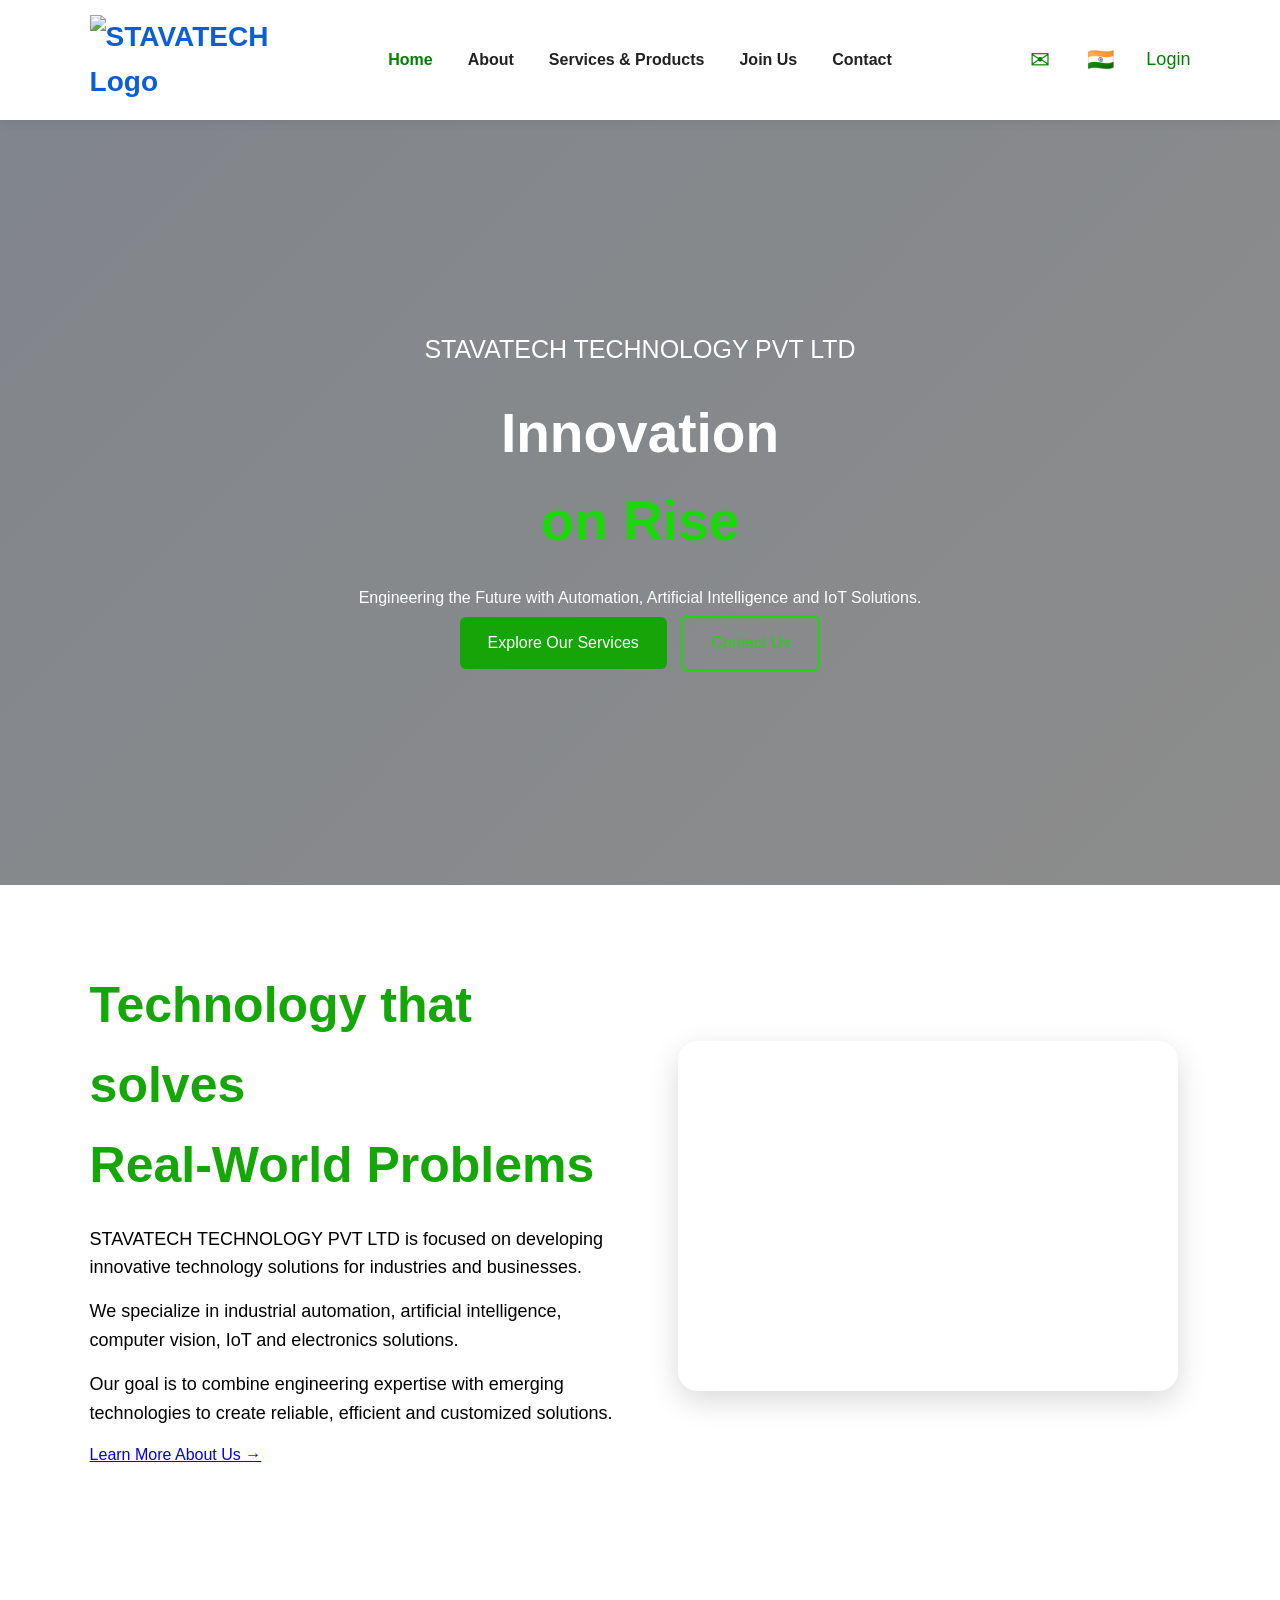
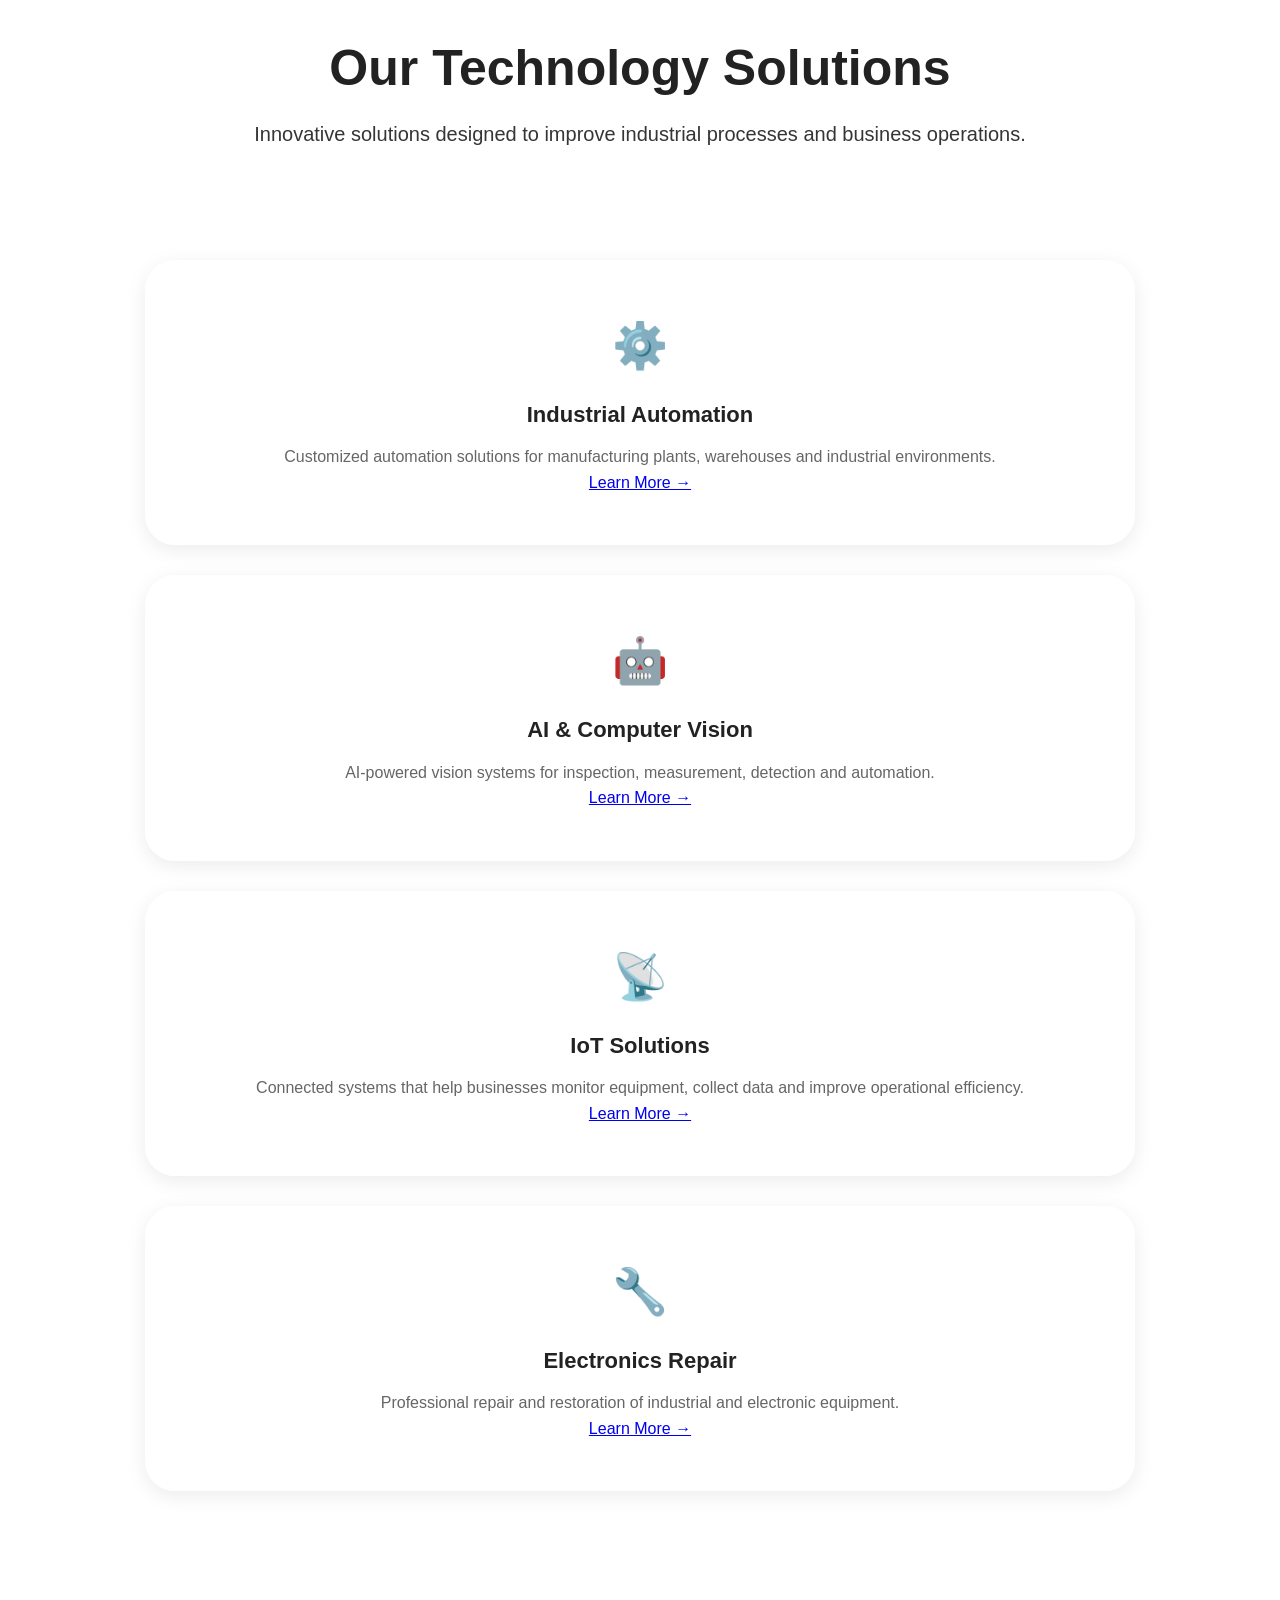
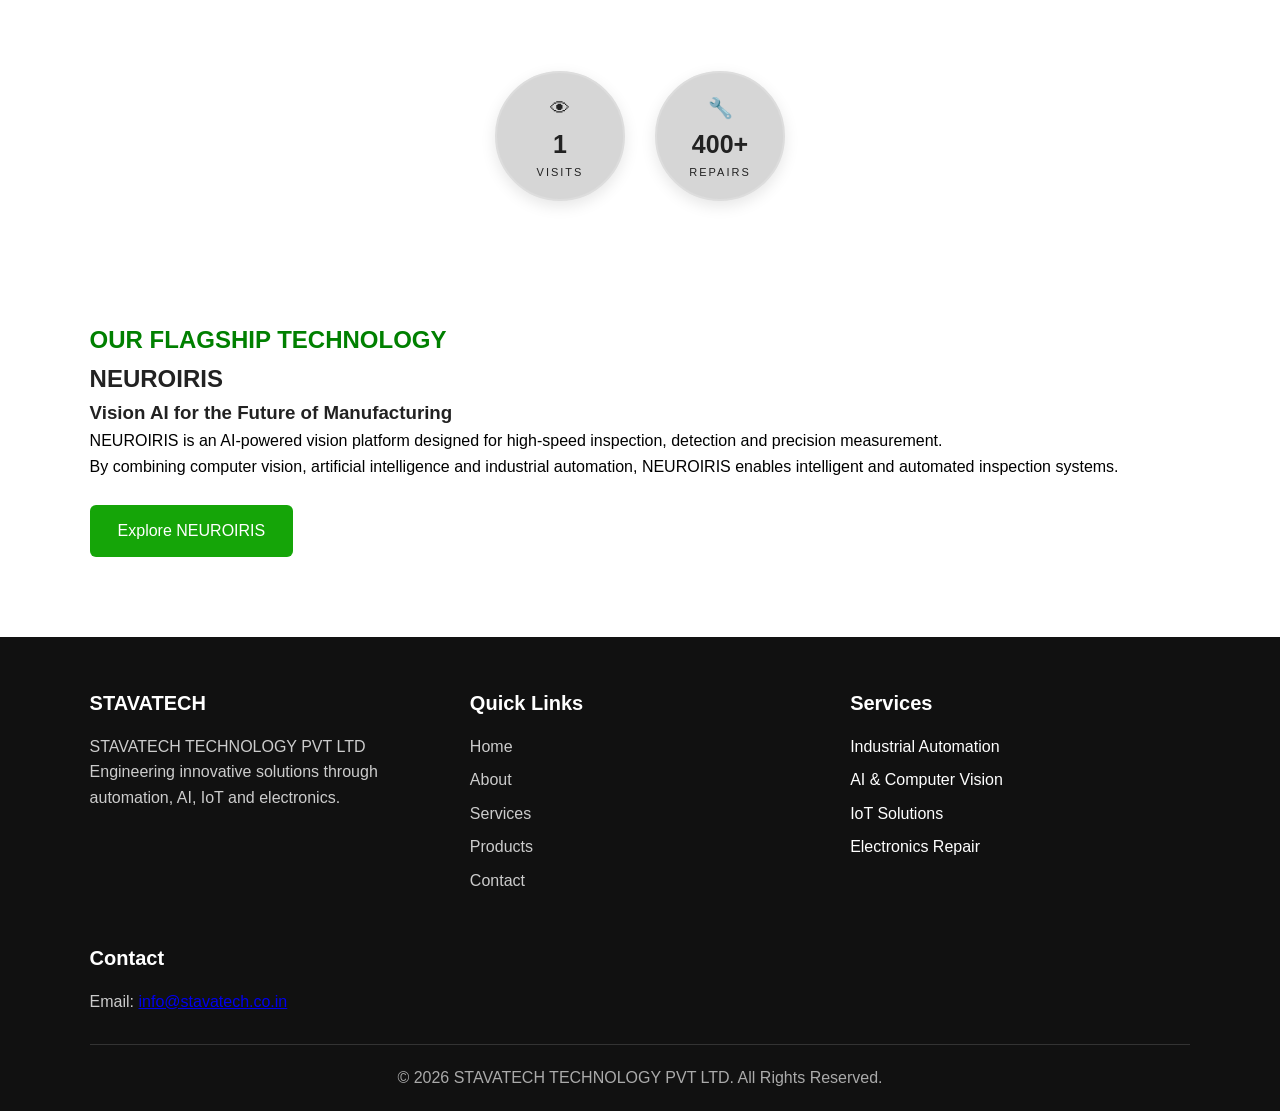
==== index.html @ b0d435f3 "Add files via upload" ====
<!doctype html>
<html lang="en">
  <head>
    <meta charset="UTF-8" />
    <meta name="viewport" content="width=device-width, initial-scale=1.0" />
    <link rel="icon" type="image/png" href="assets/logo1.png" />
    <link rel="stylesheet" href="style.css" />

    <title>STAVATECH TECHNOLOGY PVT LTD</title>
  </head>

  <body>
    <!--nav bar-->

    <header class="header">
      <nav class="navbar">
        <!--logo-->
        <div class="logo">
          <a href="index.html" class="logo">
            <img src="assets/logobg.png" alt="STAVATECH Logo" />
          </a>
        </div>

        <!--nav links-->
        <ul class="nav-links">
          <li>
            <a href="index.html" class="active">Home</a>
          </li>

          <li>
            <a href="about.html">About</a>
          </li>

          <li>
            <a href="services.html">Services & Products</a>
          </li>

          <li>
            <a href="join.html">Join Us</a>
          </li>
          
          <li>
            <a href="contact.html">Contact</a>
          </li>
        </ul>

        <!--email-->
        <a
          href="mailto:info@stavatech.co.in"
          class="email-icon"
          title="Email Us"
        >
          ✉
        </a>

        <!--linkedin-->
        <a
          href="https://www.linkedin.com/company/stavatech/"
          class="linkedin-icon"
          title="Visit our LinkedIn"
          target="_blank"
        >
          🇮🇳
        </a>

        <!--login-->
        <a href="login.html" class="login-icon" title="Login"> Login </a>
      </nav>
    </header>

    <!--HERO-->

    <main>
      <section class="hero">
        <!--slideshow-->

        <div class="hero-slideshow">
          <div
            class="slide active"
            style="background-image: url(&quot;assets/hero1.jpg&quot;)"
          ></div>

          <div
            class="slide"
            style="background-image: url(&quot;assets/hero2.jpg&quot;)"
          ></div>

          <div
            class="slide"
            style="background-image: url(&quot;assets/img4.jpg&quot;)"
          ></div>

          <div
            class="slide"
            style="background-image: url(&quot;assets/right.png&quot;)"
          ></div>

          <div
            class="slide"
            style="background-image: url(&quot;assets/hero5.jpeg&quot;)"
          ></div>
        </div>

        <div class="hero-overlay"></div>

        <!-- Hero Text -->

        <div class="hero-content">
          <p class="company-name">STAVATECH TECHNOLOGY PVT LTD</p>

          <h1>
            Innovation<br />
            <span>on Rise</span>
          </h1>

          <p>
            Engineering the Future with Automation, Artificial Intelligence and
            IoT Solutions.
          </p>

          <a href="services.html" class="btn"> Explore Our Services </a>

          <a href="contact.html" class="btn btn-outline"> Contact Us </a>
        </div>
      </section>

      <!-- INTRODUCTION -->

      <section>
        <div class="intro-container">
          <div class="intro-text">
            <h2>
              Technology that solves<br />
              Real-World Problems
            </h2>

            <p>
              STAVATECH TECHNOLOGY PVT LTD is focused on developing innovative
              technology solutions for industries and businesses.
            </p>

            <p>
              We specialize in industrial automation, artificial intelligence,
              computer vision, IoT and electronics solutions.
            </p>

            <p>
              Our goal is to combine engineering expertise with emerging
              technologies to create reliable, efficient and customized
              solutions.
            </p>

            <a href="about.html" class="text-link small-text">
              Learn More About Us →
            </a>
          </div>

          <div class="intro-image">
            <video autoplay muted loop playsinline>
              <source src="assets/vid.mp4" type="video/mp4" />

              Your browser does not support the video tag.
            </video>
          </div>
        </div>
      </section>

      <!-- SERVICES -->

      <section>
        <div class="section-title">
          <h2>Our Technology Solutions</h2>

          <p>
            Innovative solutions designed to improve industrial processes and
            business operations.
          </p>
        </div>



        <div class="services-container">
          <!--1-->

          <div class="service-card">
            <div class="service-icon">⚙️</div>

            <h3>Industrial Automation</h3>

            <p>
              Customized automation solutions for manufacturing plants,
              warehouses and industrial environments.
            </p>

            <a href="services.html"> Learn More → </a>
          </div>

          <!--2-->

          <div class="service-card">
            <div class="service-icon">🤖</div>

            <h3>AI & Computer Vision</h3>

            <p>
              AI-powered vision systems for inspection, measurement, detection
              and automation.
            </p>

            <a href="services.html"> Learn More → </a>
          </div>

          <!--3-->

          <div class="service-card">
            <div class="service-icon">📡</div>

            <h3>IoT Solutions</h3>

            <p>
              Connected systems that help businesses monitor equipment, collect
              data and improve operational efficiency.
            </p>

            <a href="services.html"> Learn More → </a>
          </div>

          <!--4-->

          <div class="service-card">
            <div class="service-icon">🔧</div>

            <h3>Electronics Repair</h3>

            <p>
              Professional repair and restoration of industrial and electronic
              equipment.
            </p>

            <a href="services.html"> Learn More → </a>
          </div>
        </div>
      </section>

      <!-- COUNTERS -->

      <div class="counters-container">
        <div class="counter-circle">
          <span class="counter-icon"> 👁 </span>

          <span id="visitCount"> 0 </span>

          <small> VISITS </small>
        </div>

        <div class="counter-circle">
          <span class="counter-icon"> 🔧 </span>

          <span id="repairCount"> 500 </span>

          <small> REPAIRS </small>
        </div>
      </div>

      <!-- NEUROIRIS SECTION -->

      <section>
        <div>
          <div>
            <h1 style="color: #008000">OUR FLAGSHIP TECHNOLOGY</h1>

            <h2>NEUROIRIS</h2>

            <h3>Vision AI for the Future of Manufacturing</h3>

            <p style="color: black">
              NEUROIRIS is an AI-powered vision platform designed for high-speed
              inspection, detection and precision measurement.
            </p>

            <p style="color: black">
              By combining computer vision, artificial intelligence and
              industrial automation, NEUROIRIS enables intelligent and automated
              inspection systems.
            </p>

            <br />

            <a href="product.html" class="btn primary-btn">
              Explore NEUROIRIS
            </a>
          </div>
        </div>
      </section>
    </main>

    <!-- FOOTER -->

    <footer class="footer">
      <div class="container footer-container">
        <!-- Company -->

        <div class="footer-column">
          <h3>STAVATECH</h3>

          <p>STAVATECH TECHNOLOGY PVT LTD</p>

          <p>
            Engineering innovative solutions through automation, AI, IoT and
            electronics.
          </p>
        </div>

    

        <div class="footer-column">
          <h3>Quick Links</h3>

          <ul>
            <li>
              <a href="index.html"> Home </a>
            </li>

            <li>
              <a href="about.html"> About </a>
            </li>

            <li>
              <a href="services.html"> Services </a>
            </li>

            <li>
              <a href="product.html"> Products </a>
            </li>

            <li>
              <a href="contact.html"> Contact </a>
            </li>
          </ul>
        </div>

        <!-- Services -->

        <div class="footer-column">
          <h3>Services</h3>

          <ul>
            <li>Industrial Automation</li>

            <li>AI & Computer Vision</li>

            <li>IoT Solutions</li>

            <li>Electronics Repair</li>
          </ul>
        </div>


        <div class="footer-column">
          <h3>Contact</h3>

          <p>
            Email:

            <a href="mailto:info@stavatech.co.in"> info@stavatech.co.in </a>
          </p>
        </div>
      </div>


      <div class="footer-bottom">
        <p>© 2026 STAVATECH TECHNOLOGY PVT LTD. All Rights Reserved.</p>
      </div>
    </footer>

    <button id="backToTop">↑</button>
    <script src="script.js"></script>
  </body>
</html>
---- style.css ----
* {
  margin: 0;
  padding: 0;
  box-sizing: border-box;
}

html {
  scroll-behavior: smooth;
}

body {
  font-family: Arial, Helvetica, sans-serif;
  background-color: #ffffff;
  color: #222;
  line-height: 1.6;
}

.navbar {
  width: 100%;
  background-color: #ffffff;
  padding: 15px 7%;

  display: flex;
  align-items: center;

  position: sticky;
  top: 0;
  z-index: 1000;

  box-shadow: 0 2px 10px rgba(0, 0, 0, 0.08);
}

.logo {
  font-size: 28px;
  font-weight: bold;
  color: #0b5ed7;
  text-decoration: none;
}

.logo img {
  width: 200px;
  height: auto;
  display: block;
}

.logo span {
  color: #222;
}

.nav-links {
  position: absolute;
  left: 50%;
  transform: translateX(-50%);

  display: flex;
  list-style: none;
  gap: 35px;
}

.nav-links li a {
  text-decoration: none;
  color: #222;
  font-size: 16px;
  font-weight: 600;
  transition: 0.3s;
}

.nav-links li a:hover {
  color: #008000;
}

.email-icon {
  position: absolute;
  right: 18%;

  font-size: 24px;
  color: #008000;
  text-decoration: none;

  transition: 0.3s;
}

.email-icon:hover {
  color: #008000;
  transform: scale(1.15);
}

.linkedin-icon {
  position: absolute;
  right: 13%;

  font-size: 22px;
  color: #008000;

  text-decoration: none;

  transition: 0.3s;
  font-weight: bold;
}

.linkedin-icon:hover {
  color: #008000;
  transform: scale(1.15);
}

.login-icon {
  position: absolute;
  right: 7%;

  font-size: 18px;
  color: #008000;

  text-decoration: none;

  transition: 0.3s;
}

.login-icon:hover {
  color: #008000;
  transform: scale(1.15);
}

/* Active navigation link */

.nav-links li a.active {
  color: #008000;
  font-weight: bold;
}

/*HERO SECTION*/

.hero {
  min-height: 85vh;
  display: flex;
  align-items: center;
  justify-content: center;
  text-align: center;
  padding: 80px 7%;
  background: linear-gradient(135deg, #eaf3ff, #ffffff);
}

.hero-content {
  max-width: 900px;
}

.hero h1 {
  font-size: 55px;
  margin-bottom: 20px;
  color: #ffffff;
}

.hero h1 span {
  color: #1cd70b;
}

.hero1 p {
  font-size: 19px;
  color: #ffffff;
  max-width: 700px;
  margin: 0 auto 30px;
}

/*  HERO SLIDESHOW*/

.hero {
  position: relative;
  min-height: 85vh;
  overflow: hidden;

  display: flex;
  align-items: center;
  justify-content: center;

  text-align: center;

  padding: 80px 7%;

  color: white;
}

/* Slideshow container */

.hero-slideshow {
  position: absolute;
  top: 0;
  left: 0;

  width: 100%;
  height: 100%;

  overflow: hidden;
  z-index: 0;
}

/* Individual slides */

.slide {
  position: absolute;

  top: 0;
  left: 0;

  width: 100%;
  height: 100%;

  background-size: cover;
  background-position: center;

  /* Start outside the screen on the right */
  transform: translateX(100%);

  transition: transform 1s ease-in-out;
}

/* Active slide */

.slide.active {
  transform: translateX(0);
}

.slide.previous {
  transform: translateX(-100%);
}

/* Dark overlay */

.hero-overlay {
  position: absolute;

  top: 0;
  left: 0;

  width: 100%;
  height: 100%;

  background: rgba(0, 0, 0, 0.45);

  z-index: 1;
}

/* Hero content */

.hero-content {
  position: relative;

  z-index: 2;

  max-width: 900px;

  color: white;
}

/* Company name */

.company-name {
  font-size: 25px;
  margin-bottom: 20px;

  color: white;
}

/* Buttons */

.hero .btn {
  margin: 5px;
}

/*INTRO*/

.intro-container {
  display: flex;
  flex-direction: row;

  gap: 50px;
}

.intro-text {
  flex: 1;
}

.intro-text h2 {
  font-size: 50px;
  margin-bottom: 20px;
  color: #15a707;
}

.intro-text p {
  color: #000000;
  margin-bottom: 15px;
  font-size: large;
  font-weight: 500;
}

.intro-image {
  flex: 1;
}

.intro-image {
  flex: 1;
  display: flex;
  justify-content: center;
  align-items: center;
}

.intro-image video {
  width: 100%;
  max-width: 500px;
  height: 350px;
  object-fit: cover;
  border-radius: 20px;
  box-shadow: 0 10px 30px rgba(0, 0, 0, 0.15);
}
/*BUTTONS*/

.btn {
  display: inline-block;
  padding: 13px 28px;
  background-color: #15a508;
  color: #ffffff;
  text-decoration: none;
  border-radius: 6px;
  font-size: 16px;
  border: none;
  cursor: pointer;
  transition: 0.3s;
}

.btn:hover {
  background-color: #15a508;
  transform: translateY(-2px);
}

.btn-outline {
  background-color: transparent;
  color: #1cd70b;
  border: 2px solid #1cd70b;
  margin-left: 10px;
}

.btn-outline:hover {
  background-color: #1cd70b;
  color: #ffffff;
}

/*SECTION*/

section {
  padding: 80px 7%;
}

.section-title {
  text-align: center;
  margin-bottom: 50px;
}

.section-title h2 {
  font-size: 50px;
  margin-bottom: 10px;
}

.section-title p {
  color: #353535;
  font-size: 20px;
}

/*ABOUT SECTION*/

.about-container {
  display: flex;
  flex-direction: row;

  gap: 50px;
}

.about-text {
  flex: 1;
}

.about-text h2 {
  font-size: 38px;
  margin-bottom: 20px;
}

.about-text p {
  color: #555;
  margin-bottom: 15px;
  font-size: medium;
}

.about-image {
  flex: 1;
}

.about-image img {
  width: 100%;
  max-width: 550px;
  border-radius: 10px;
}

.custom-image img {
  width: 100%;
  border-radius: 10px;
  margin: 0 auto;
  display: block;
  max-width: 1400px;
  height: auto;
}

/*SERVICES*/

.services-container {
  display: flex;
  flex-direction: column;
  gap: 30px;
  padding: 60px 5%;
}

.services-container1 {
  display: flex;
  flex-direction: row;
  gap: 30px;
  padding: 60px 5%;
}

.service-card {
  padding: 50px;
  background-color: #ffffffb0;
  border-radius: 30px;
  border-color: #000000;
  box-shadow: 0 5px 20px rgba(0, 0, 0, 0.08);
  text-align: center;
  transition: 0.3s;
}

.service-card:hover {
  transform: translateY(-8px);
}

.service-icon {
  font-size: 45px;
  margin-bottom: 15px;
}

.service-card h3 {
  margin-bottom: 12px;
  font-size: 22px;
}

.service-card p {
  color: #666;
}

.project {
  position: relative;
  min-height: 85vh;
  display: flex;
  align-items: center;
  justify-content: center;
  text-align: center;
  padding: 80px 7%;

  background: linear-gradient(135deg, #eaf3ff, #ffffff);
}

.project-content {
  max-width: 900px;
}

.project h1 {
  font-size: 55px;
  margin-bottom: 20px;
  color: #000000;
}

.project h1 span {
  color: #1cd70b;
}

.project p {
  font-size: 19px;
  color: #000000;
  max-width: 700px;
  margin: 0 auto 30px;
}

/*PRODUCTS*/

.products-container {
  display: grid;
  grid-template-columns: repeat(3, 1fr);
  gap: 30px;
}

.product-card {
  background-color: #ffffff;
  border-radius: 10px;
  overflow: hidden;
  box-shadow: 0 5px 20px rgba(0, 0, 0, 0.08);
  transition: 0.3s;
}

.product-card:hover {
  transform: translateY(-8px);
}

.product-card img {
  width: 100%;
  height: 220px;
  object-fit: cover;
}

.product-content {
  padding: 25px;
}

.product-content h3 {
  font-size: 22px;
  margin-bottom: 10px;
}

.product-content p {
  color: #666;
  margin-bottom: 15px;
}

/*CONTACT */

.contact-container {
  display: grid;
  grid-template-columns: 1fr 1fr;
  gap: 50px;
}

.contact-info h2 {
  font-size: 35px;
  margin-bottom: 20px;
}

.contact-info p {
  color: #555;
  margin-bottom: 15px;
}

.contact-details {
  margin-top: 25px;
}

.contact-details p {
  margin-bottom: 12px;
}

.contact-form {
  background-color: #066d035d;
  padding: 30px;
  border-radius: 10px;
}

.contact-form input,
.contact-form textarea {
  width: 100%;
  padding: 13px;
  margin-bottom: 15px;
  border: 1px solid #ddd;
  border-radius: 5px;
  font-size: 15px;
  outline: none;
}

.contact-form input:focus,
.contact-form textarea:focus {
  border-color: #0b5ed7;
}

.contact-form textarea {
  height: 150px;
  resize: vertical;
}

.location-section {
    text-align: center;
    padding: 60px 7%;
    background: #f8fafc;
}

.location-section h2 {
    font-size: 36px;
    margin-bottom: 10px;
    color: #111827;
}

.location-section p {
    color: #555;
    margin-bottom: 30px;
}

.location-map {
    max-width: 900px;
    margin: auto;
}

.location-map img {
    width: 100%;
    height: auto;
    display: block;
    border-radius: 15px;
    box-shadow: 0 8px 25px rgba(0, 0, 0, 0.12);
}


/*PAGE HEADER */

.page-header {
  background-color: #eaf3ff;
  text-align: center;
  padding: 80px 7%;
}

.page-header h1 {
  font-size: 45px;
  margin-bottom: 10px;
}

.page-header p {
  color: #666;
  font-size: 18px;
}

/*FOOTER*/

footer {
  background-color: #111;
  color: #ffffff;
  padding: 50px 7% 20px;
}

.footer-container {
  display: grid;
  grid-template-columns: repeat(3, 1fr);
  gap: 40px;
  margin-bottom: 30px;
}

.footer-column h3 {
  margin-bottom: 15px;
  font-size: 20px;
}

.footer-column p {
  color: #ccc;
}

.footer-column ul {
  list-style: none;
}

.footer-column ul li {
  margin-bottom: 8px;
}

.footer-column ul li a {
  color: #ccc;
  text-decoration: none;
  transition: 0.3s;
}

.footer-column ul li a:hover {
  color: #ffffff;
}

.footer-bottom {
  border-top: 1px solid #333;
  padding-top: 20px;
  text-align: center;
  color: #aaa;
}

/*BACK TO TOP BUTTON*/

#backToTop {
  position: fixed;
  bottom: 25px;
  right: 25px;
  width: 45px;
  height: 45px;
  border: none;
  border-radius: 50%;
  background-color: #06b8068c;
  color: white;
  font-size: 20px;
  cursor: pointer;
  display: none;
  z-index: 999;
}

#backToTop:hover {
  background-color: #06b8068c;
}

/*VISIT COUNTER*/

.counters-container {
  width: 100%;
  display: flex;
  justify-content: center;
  align-items: center;
  gap: 30px;
  margin: 40px 0;
}

.counter-circle {
  width: 130px;
  height: 130px;

  border: 2px solid #ddd;
  border-radius: 50%;

  display: flex;
  flex-direction: column;
  justify-content: center;
  align-items: center;

  background: rgb(214, 214, 214);
  color: #222;

  box-shadow: 0 5px 15px rgba(0, 0, 0, 0.1);

  transition: 0.3s ease;
}

.counter-circle:hover {
  border-color: #00a651;
  box-shadow: 0 0 20px rgba(0, 166, 81, 0.5);
  transform: scale(1.08);
}

.counter-icon {
  font-size: 20px;
}

.counter-circle span:nth-child(2) {
  font-size: 25px;
  font-weight: bold;
}

.counter-circle small {
  font-size: 11px;
  letter-spacing: 2px;
}

/* Hover effect */
.counter-circle:hover {
  border-color: #00a651;
  box-shadow:
    0 0 10px #00a651,
    0 0 25px rgba(0, 166, 81, 0.5);

  transform: scale(1.08);
}

/*LOGIN*/

.login-container {
  min-height: 100vh;

  display: flex;
  justify-content: center;
  align-items: center;

  background: linear-gradient(135deg, #eaf3ff, #ffffff);

  padding: 20px;
}

.login-card {
  width: 100%;
  max-width: 420px;
  background: white;
  padding: 40px;
  border-radius: 20px;
  box-shadow: 0 10px 35px rgba(0, 0, 0, 0.12);
  text-align: center;
}

.login-logo h1 {
  font-size: 32px;
  margin-bottom: 25px;
}

.login-logo span {
  color: #00a651;
}

.login-logo b {
  color: #111;
}

.login-card h2 {
  font-size: 30px;
  margin-bottom: 8px;
  color: #222;
}

.login-subtitle {
  color: #777;
  margin-bottom: 30px;
}

.input-group {
  text-align: left;
  margin-bottom: 20px;
}

.input-group label {
  display: block;
  margin-bottom: 7px;
  font-size: 14px;
  font-weight: 600;
  color: #333;
}

.input-group input {
  width: 100%;
  padding: 13px;
  border: 1px solid #ddd;
  border-radius: 8px;
  font-size: 15px;
  box-sizing: border-box;
  outline: none;
  transition: 0.3s;
}

.input-group input:focus {
  border-color: #00a651;
  box-shadow: 0 0 5px rgba(0, 166, 81, 0.25);
}

.login-options {
  display: flex;
  justify-content: space-between;
  align-items: center;
  font-size: 13px;
  margin-bottom: 25px;
}

.login-options a {
  color: #00a651;
  text-decoration: none;
}

.login-btn {
  width: 100%;
  padding: 14px;
  border: none;
  border-radius: 8px;
  background: #00a651;
  color: white;
  font-size: 16px;
  font-weight: bold;
  cursor: pointer;
  transition: 0.3s;
}

.login-btn:hover {
  background: #008f45;
  transform: translateY(-2px);
  box-shadow: 0 5px 15px rgba(0, 166, 81, 0.3);
}

.divider {
  display: flex;
  align-items: center;
  margin: 30px 0;
  color: #999;
}

.divider::before,
.divider::after {
  content: "";
  flex: 1;
  height: 1px;
  background: #ddd;
}

.divider span {
  padding: 0 12px;
  font-size: 12px;
}

.register-text {
  font-size: 14px;
  color: #666;
}

.register-text a {
  color: #00a651;
  font-weight: bold;
  text-decoration: none;
}

/*JOIN OUR TEAM PAGE */

/* HERO */

.join-hero {
  min-height: 75vh;
  display: flex;
  align-items: center;
  justify-content: center;
  text-align: center;
  padding: 80px 7%;
  background:
    linear-gradient(rgba(0, 0, 0, 0.65), rgba(0, 0, 0, 0.65)),
    url("assets/hero2.jpg");
  background-size: cover;
  background-position: center;
}

.join-hero-content {
  max-width: 900px;
}

.small-heading {
  color: #19b65b;
  font-size: 14px;
  font-weight: 700;
  letter-spacing: 2px;
  margin-bottom: 15px;
}

.join-hero h1 {
  font-size: 60px;
  color: white;
  margin-bottom: 20px;
}

.join-hero h1 span {
  color: #19b65b;
}

.join-hero p {
  color: #eeeeee;
  font-size: 18px;
  line-height: 1.8;
  max-width: 700px;
  margin: 0 auto 30px;
}

/* BUTTON */

.join-btn {
  display: inline-block;
  padding: 14px 28px;
  background: #19b65b;
  color: white;
  text-decoration: none;
  border-radius: 6px;
  font-weight: 600;
  transition: 0.3s;
}

.join-btn:hover {
  background: #128a45;
  transform: translateY(-3px);
}

/*WHY JOIN*/

.why-join {
  padding: 90px 7%;
  background: #ffffff;
  text-align: center;
}

.section-heading {
  max-width: 750px;
  margin: 0 auto 50px;
}

.section-heading > p:first-child {
  color: #19b65b;
  font-size: 14px;
  font-weight: bold;
  letter-spacing: 2px;
}

.section-heading h2 {
  font-size: 42px;
  margin: 10px 0 15px;
  color: #111111;
}

.section-heading h2 span {
  color: #19b65b;
}

.section-heading p {
  color: #666666;
  line-height: 1.7;
}

/* BENEFITS */

.benefits-container {
  display: grid;
  grid-template-columns: repeat(4, 1fr);
  gap: 25px;
  max-width: 1200px;
  margin: auto;
}

.benefit-card {
  padding: 35px 25px;
  background: #ffffff;
  border-radius: 12px;
  box-shadow: 0 8px 30px rgba(0, 0, 0, 0.08);
  transition: 0.3s;
}

.benefit-card:hover {
  transform: translateY(-8px);
  box-shadow: 0 15px 35px rgba(0, 0, 0, 0.13);
}

.benefit-icon {
  font-size: 40px;
  margin-bottom: 15px;
}

.benefit-card h3 {
  font-size: 22px;
  color: #111111;
  margin-bottom: 12px;
}

.benefit-card p {
  color: #666666;
  line-height: 1.6;
}

/*OPENINGS */

.openings {
  padding: 90px 7%;
  background: #f5f8fb;
}

.jobs-container {
  max-width: 1000px;
  margin: auto;
}

.job-card {
  display: flex;
  align-items: center;
  justify-content: space-between;
  gap: 30px;
  background: white;
  padding: 30px;
  margin-bottom: 20px;
  border-radius: 12px;
  box-shadow: 0 5px 20px rgba(0, 0, 0, 0.07);
  transition: 0.3s;
}

.job-card:hover {
  transform: translateY(-4px);
  box-shadow: 0 10px 30px rgba(0, 0, 0, 0.12);
}

.job-info {
  flex: 1;
}

.job-type {
  display: inline-block;
  font-size: 11px;
  font-weight: bold;
  color: #19b65b;
  background: #e9f9f0;
  padding: 5px 10px;
  border-radius: 20px;
  margin-bottom: 10px;
}

.job-card h3 {
  color: #111111;
  font-size: 23px;
  margin: 5px 0 10px;
}

.job-card p {
  color: #666666;
  line-height: 1.6;
  margin-bottom: 15px;
}

.job-details {
  display: flex;
  gap: 25px;
  color: #777777;
  font-size: 14px;
}

.apply-btn {
  white-space: nowrap;
  text-decoration: none;
  color: white;
  background: #111111;
  padding: 12px 22px;
  border-radius: 6px;
  font-weight: 600;
  transition: 0.3s;
}

.apply-btn:hover {
  background: #19b65b;
}

/*APPLICATION*/

.application {
  padding: 100px 7%;
  text-align: center;
  background: #111111;
}

.application-content {
  max-width: 800px;
  margin: auto;
}

.application h2 {
  font-size: 42px;
  color: white;
  margin: 10px 0 20px;
}

.application h2 span {
  color: #19b65b;
}

.application p:not(.small-heading) {
  color: #cccccc;
  line-height: 1.8;
  margin-bottom: 30px;
}

/* =========================
   MOVING IMAGE STRIP
========================= */

.image-strip {
    width: 100%;
    overflow: hidden;
    background: none;
    padding: 35px 0;
    margin-top: 10px;
    margin-bottom: 0;
    border-top: 1px solid #ddd;
    border-bottom: 1px solid #ddd;
}

.image-track {
    display: flex;
    width: max-content;
    gap: 20px;
    animation: imageScroll 25s linear infinite;
}

.image-track img {
    width: 280px;
    height: 170px;
    object-fit: cover;
    border-radius: 12px;
    flex-shrink: 0;
    box-shadow: 0 5px 15px rgba(0, 0, 0, 0.15);
}

/* Continuous horizontal movement */

@keyframes imageScroll {

    0% {
        transform: translateX(0);
    }

    100% {
        transform: translateX(-50%);
    }

}
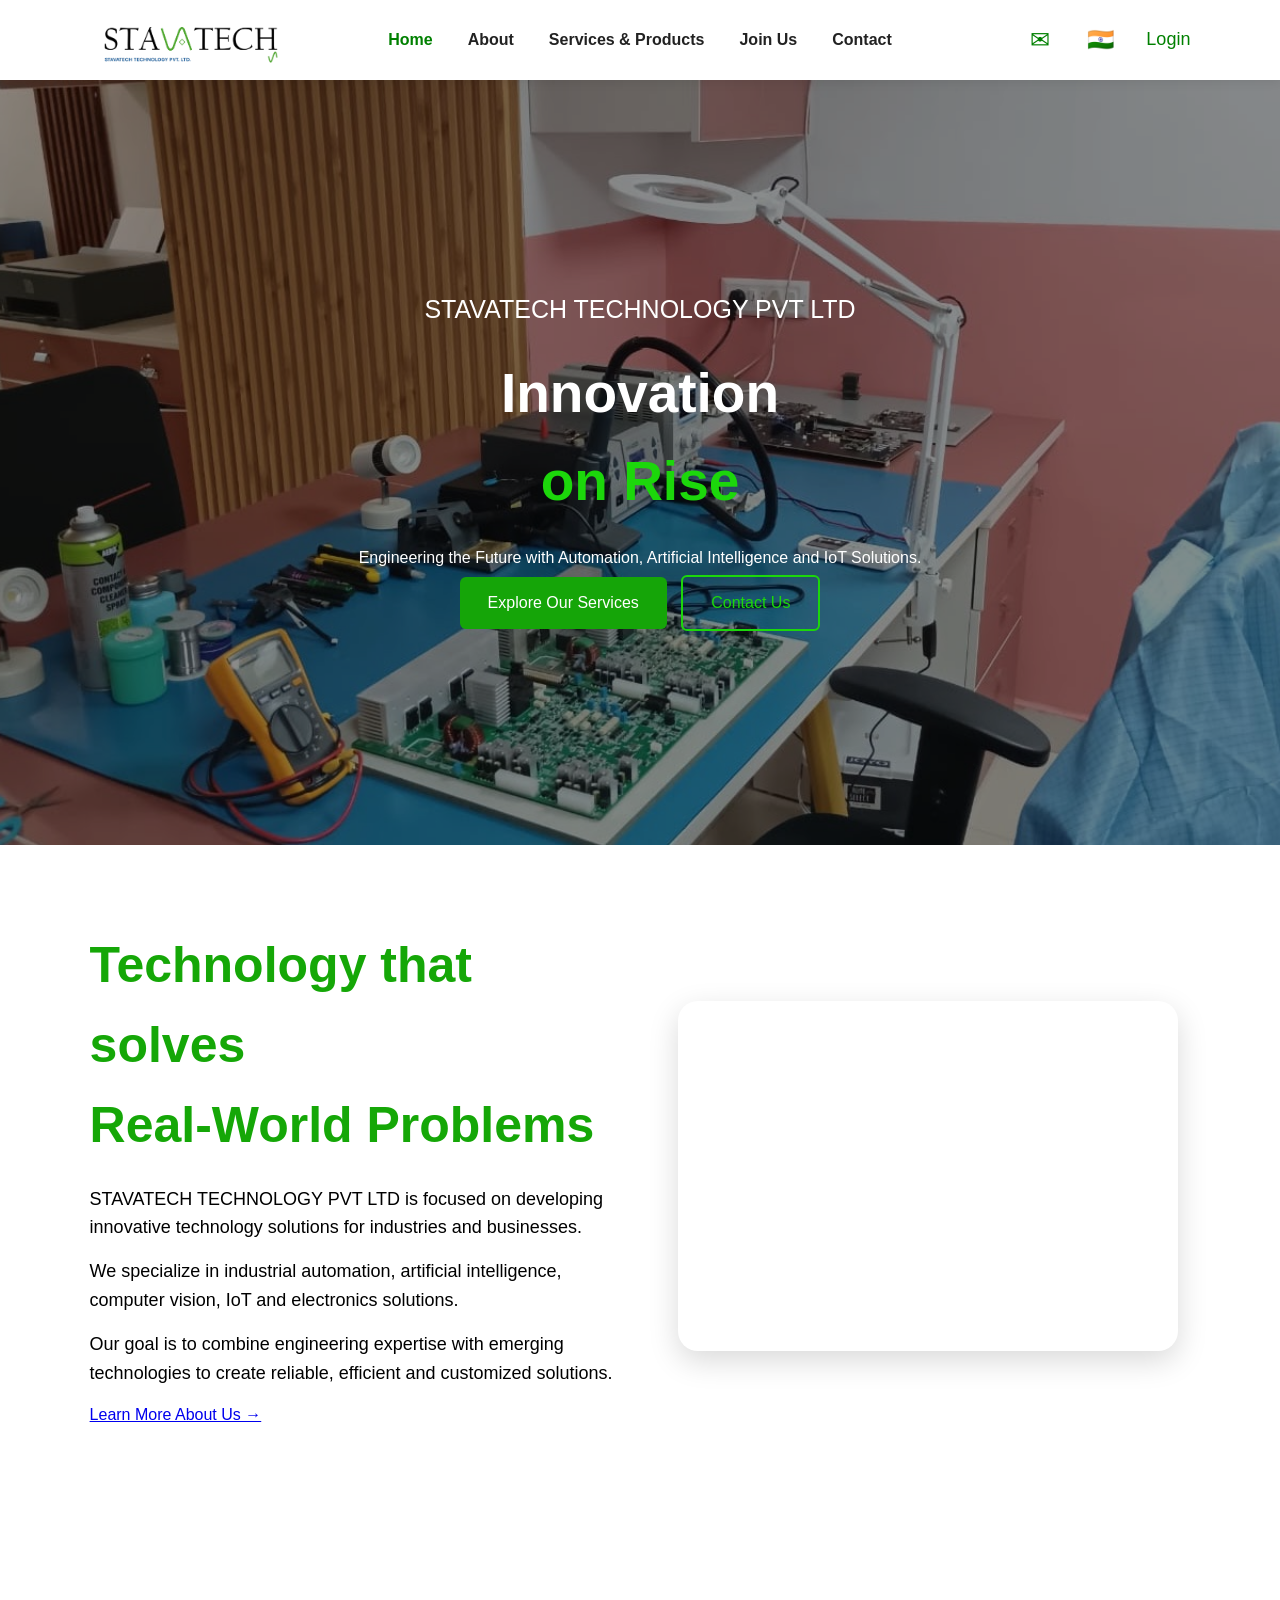
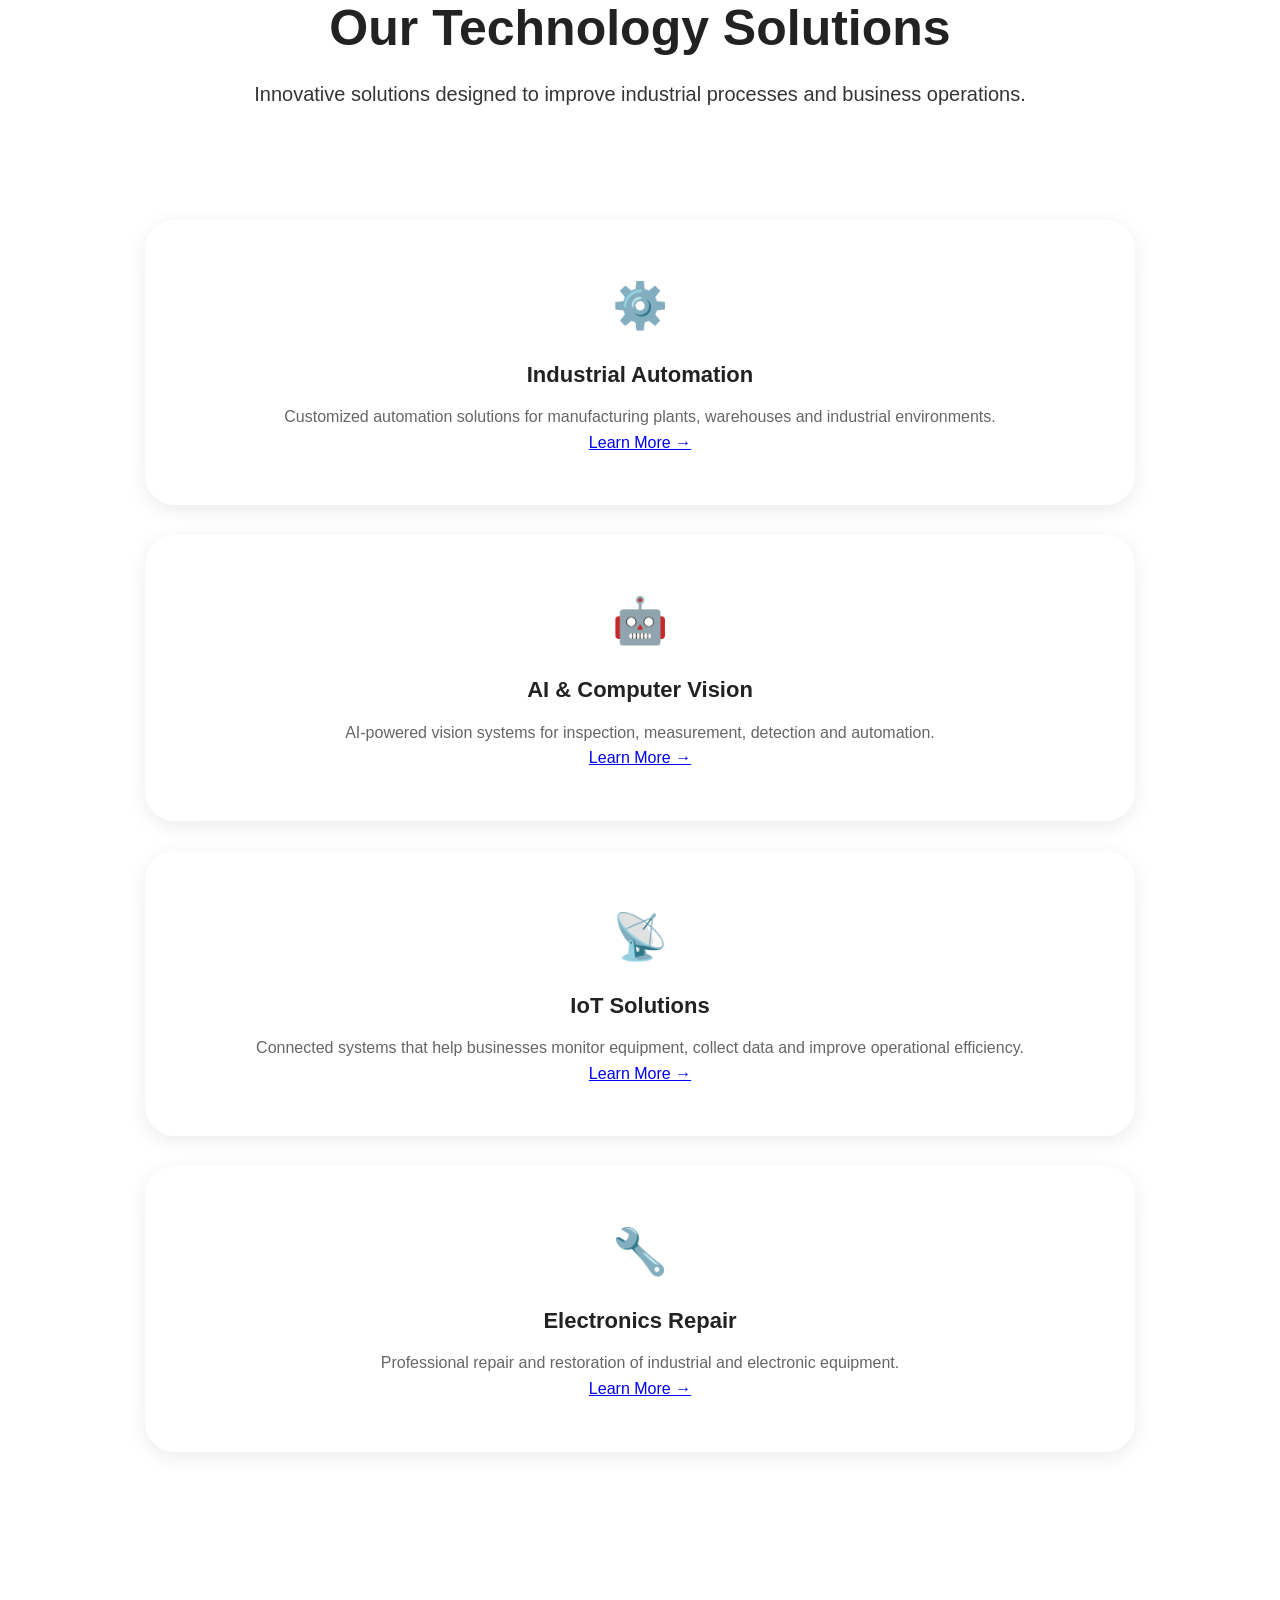
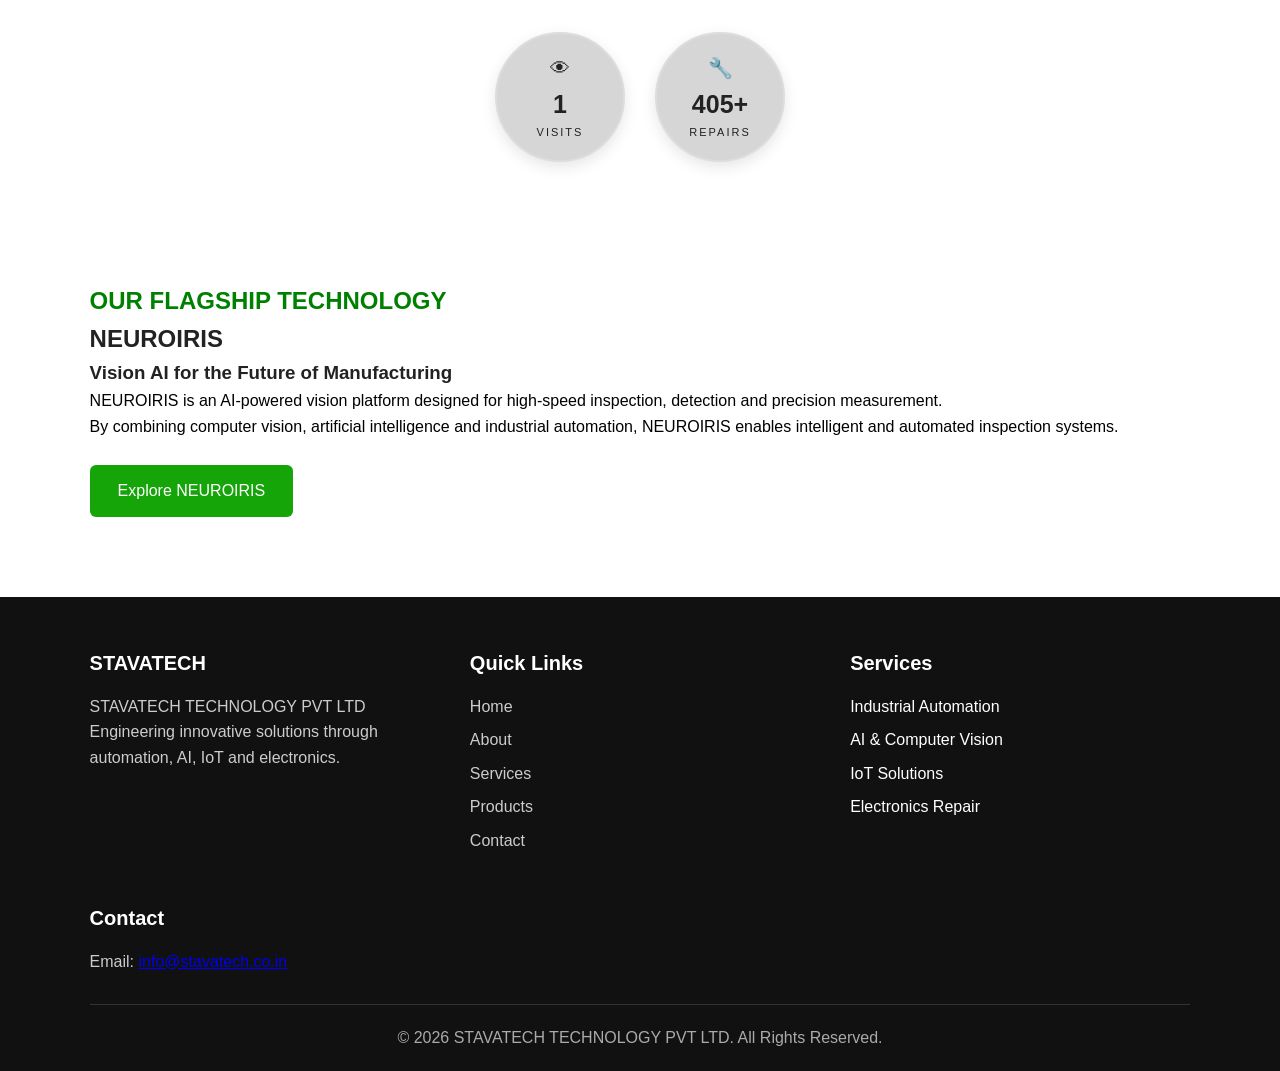
==== commit 9cd5ac35: "Update index.html" ====
--- a/index.html
+++ b/index.html
@@ -38,7 +38,7 @@
           <li>
             <a href="join.html">Join Us</a>
           </li>
-          
+
           <li>
             <a href="contact.html">Contact</a>
           </li>
@@ -177,8 +177,6 @@
           </p>
         </div>
 
-
-
         <div class="services-container">
           <!--1-->
 
@@ -311,8 +309,6 @@
           </p>
         </div>
 
-    
-
         <div class="footer-column">
           <h3>Quick Links</h3>
 
@@ -355,7 +351,6 @@
           </ul>
         </div>
 
-
         <div class="footer-column">
           <h3>Contact</h3>
 
@@ -366,7 +361,6 @@
           </p>
         </div>
       </div>
-
 
       <div class="footer-bottom">
         <p>© 2026 STAVATECH TECHNOLOGY PVT LTD. All Rights Reserved.</p>
--- a/style.css
+++ b/style.css
@@ -522,7 +522,66 @@
   color: #666;
   margin-bottom: 15px;
 }
-
+/* Image slider inside product card */
+
+.card-image-slider {
+  position: relative;
+  width: 100%;
+  height: 220px;
+  overflow: hidden;
+}
+
+.card-image-slider > img {
+  width: 100%;
+  height: 100%;
+  object-fit: cover;
+  display: block;
+}
+
+/* Left and right buttons */
+
+.slider-btn {
+  position: absolute;
+  top: 50%;
+  transform: translateY(-50%);
+  z-index: 2;
+
+  width: 40px;
+  height: 40px;
+
+  border: none;
+  border-radius: 50%;
+
+  background: rgba(0, 0, 0, 0.55);
+  color: white;
+
+  font-size: 24px;
+  cursor: pointer;
+
+  display: flex;
+  align-items: center;
+  justify-content: center;
+
+  transition: 0.3s;
+}
+
+.slider-btn:hover {
+  background: #0aaa0a;
+}
+
+.slider-btn.prev {
+  left: 10px;
+}
+
+.slider-btn.next {
+  right: 10px;
+}
+
+/* Hide the extra images */
+
+.slider-images {
+  display: none;
+}
 /*CONTACT */
 
 .contact-container {
@@ -577,35 +636,34 @@
 }
 
 .location-section {
-    text-align: center;
-    padding: 60px 7%;
-    background: #f8fafc;
+  text-align: center;
+  padding: 60px 7%;
+  background: #f8fafc;
 }
 
 .location-section h2 {
-    font-size: 36px;
-    margin-bottom: 10px;
-    color: #111827;
+  font-size: 36px;
+  margin-bottom: 10px;
+  color: #111827;
 }
 
 .location-section p {
-    color: #555;
-    margin-bottom: 30px;
+  color: #555;
+  margin-bottom: 30px;
 }
 
 .location-map {
-    max-width: 900px;
-    margin: auto;
+  max-width: 900px;
+  margin: auto;
 }
 
 .location-map img {
-    width: 100%;
-    height: auto;
-    display: block;
-    border-radius: 15px;
-    box-shadow: 0 8px 25px rgba(0, 0, 0, 0.12);
-}
-
+  width: 70%;
+  height: auto;
+  display: block;
+  border-radius: 15px;
+  box-shadow: 0 8px 25px rgba(0, 0, 0, 0.12);
+}
 
 /*PAGE HEADER */
 
@@ -1150,42 +1208,40 @@
 ========================= */
 
 .image-strip {
-    width: 100%;
-    overflow: hidden;
-    background: none;
-    padding: 35px 0;
-    margin-top: 10px;
-    margin-bottom: 0;
-    border-top: 1px solid #ddd;
-    border-bottom: 1px solid #ddd;
+  width: 100%;
+  overflow: hidden;
+  background: none;
+  padding: 35px 0;
+  margin-top: 10px;
+  margin-bottom: 0;
+  border-top: 1px solid #ddd;
+  border-bottom: 1px solid #ddd;
 }
 
 .image-track {
-    display: flex;
-    width: max-content;
-    gap: 20px;
-    animation: imageScroll 25s linear infinite;
+  display: flex;
+  width: max-content;
+  gap: 20px;
+  animation: imageScroll 25s linear infinite;
 }
 
 .image-track img {
-    width: 280px;
-    height: 170px;
-    object-fit: cover;
-    border-radius: 12px;
-    flex-shrink: 0;
-    box-shadow: 0 5px 15px rgba(0, 0, 0, 0.15);
+  width: 280px;
+  height: 170px;
+  object-fit: cover;
+  border-radius: 12px;
+  flex-shrink: 0;
+  box-shadow: 0 5px 15px rgba(0, 0, 0, 0.15);
 }
 
 /* Continuous horizontal movement */
 
 @keyframes imageScroll {
-
-    0% {
-        transform: translateX(0);
-    }
-
-    100% {
-        transform: translateX(-50%);
-    }
-
-}+  0% {
+    transform: translateX(0);
+  }
+
+  100% {
+    transform: translateX(-50%);
+  }
+}
